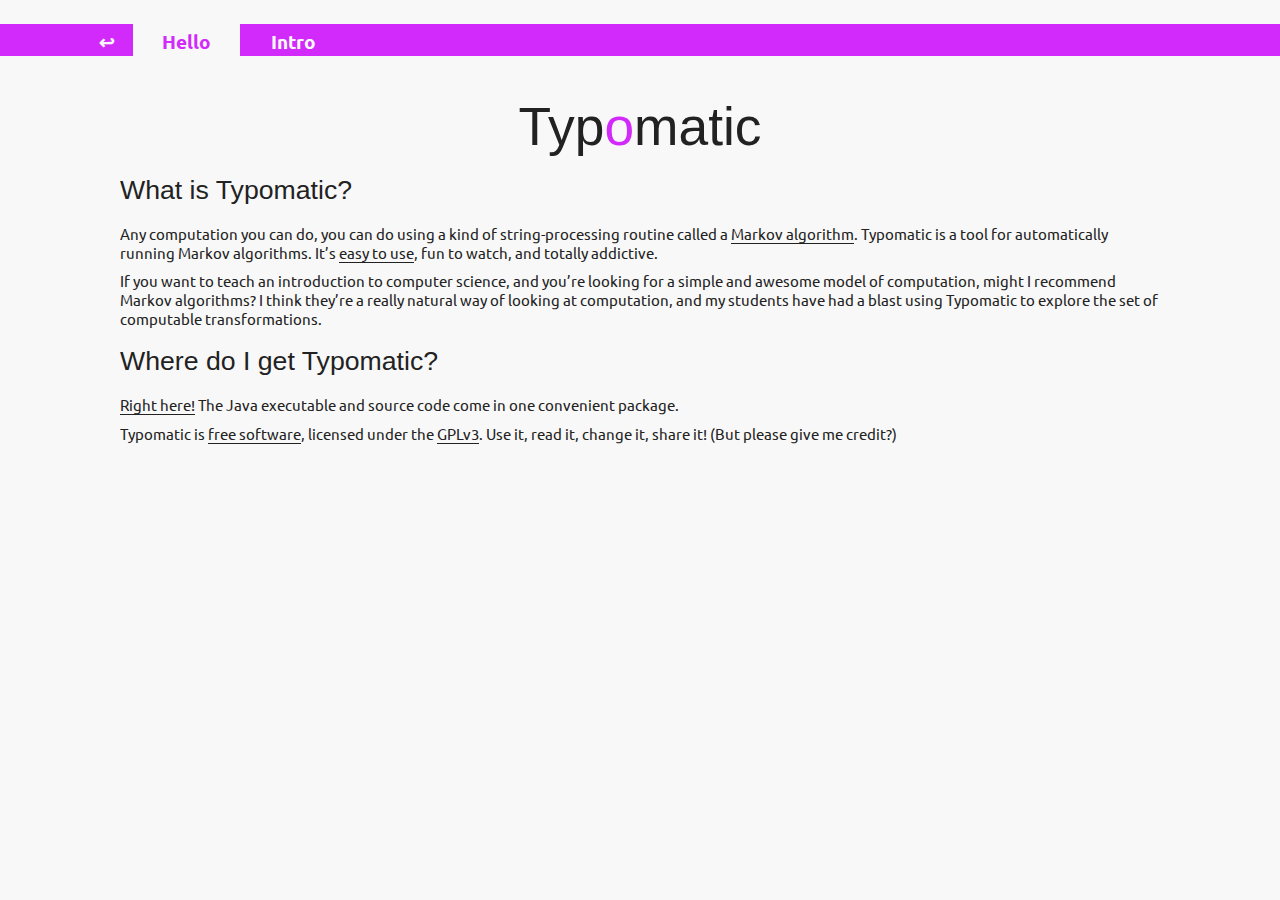
==== web/index.html @ 8097de74 "Web site" ====
<html>

<head>
<title>Typomatic</title>
<link rel="stylesheet" type="text/css" href="http://fonts.googleapis.com/css?family=Ubuntu">
<link rel="stylesheet" type="text/css" href="../monorail.css" />
<link rel="stylesheet" type="text/css" href="typomatic.css" />
<style type="text/css">
#masthead {
	color: #d12afa;
}
#navstripe {
	background-color: #d12afa;
}
ul#navstripe .here {
	color: #d12afa;
}
ul#navstripe a:hover {
	color: #d12afa;
}
em {
	color: #d12afa;
}
</style>
</head>

<body>
<ul id="navstripe">
<li><a class="return" href="../seeing.html">&#8617;</a></li>
<li class="here"><a class="here" href="index.html">Hello</a></li>
<li><a href="introducing.html">Intro</a></li>
</ul>

<div id="content">

<div id="title">Typ<em>o</em>matic</div>
<h1>What is Typomatic?</h1>
<p>Any computation you can do, you can do using a kind of string-processing routine called a <a href="introducing.html#computation">Markov algorithm</a>. Typomatic is a tool for automatically running Markov algorithms. It&rsquo;s <a href="introducing.html#typomatic">easy to use</a>, <!--<a href="">-->fun to watch<!--</a>-->, and totally addictive.</p>
<p>If you want to teach an introduction to computer science, and you&rsquo;re looking for a simple and awesome model of computation, might I recommend Markov algorithms? I think they&rsquo;re a really natural way of looking at computation, and my students have had a blast using Typomatic to explore the set of computable transformations.</p>

<h1>Where do I get Typomatic?</h1>
<p><a href="Typomatic.jar">Right here!</a> The Java executable and source code come in one convenient package.</p>
<p>Typomatic is <a href="http://www.gnu.org/philosophy/free-sw.html">free software</a>, licensed under the <a href="http://www.gnu.org/licenses/#GPL">GPLv3</a>. Use it, read it, change it, share it! (But please give me credit?)</p>

</div>
</body>

</html>
---- monorail.css ----
* {
	margin: 0;
	padding: 0;
	font-family: Arial;
	font-size: 12pt;
}

h1 {
	font-size: 16pt;
	font-weight: bold;
	margin-bottom: 20pt;
}

sup {
	vertical-align: super;
	font-size: smaller;
}

sub {
	vertical-align: sub;
	font-size: smaller;
}

/* masthead and navigation stripe */
/* from top of page to bottom of navigation stripe is 42pt */

#masthead {
	position: absolute;
	alignment-baseline: baseline;
	top: 0;
	right: 60pt;
	margin: 8pt 0 0 0;
	padding: 0 6pt 0 8pt;
	font-size: 36pt;
	font-weight: bold;
	background-color: white;
}

#navstripe {
	float: left;
	width: 100%;
	margin: 18pt 0 0 0;
	padding: 0 0 0 60pt;
	list-style-type: none;
}

ul#navstripe li {
	float: left;
	vertical-align: text-bottom;
}

ul#navstripe li:hover {
	background-color: white;
}

ul#navstripe .here {
	background-color: white;
}

ul#navstripe .return {
	width: 40pt;
}

ul#navstripe a {
	display: block;
	width: 80pt;
	height: 14pt;
	padding: 4pt 0 6pt 0;
	font-size: 14pt;
	font-weight: bold;
	text-align: center;
	color: white;
	text-decoration: none;
}

/* content div */
/* top edge is 60pt below bottom of navigation stripe */

#content {
	position: absolute;
	top: 102pt;
	margin: 0 100pt 0 100pt;
	padding-bottom: 45pt;
}

/* table formatting */

table {
	text-align: left;
	margin: 0;
	padding: 0;
}

table th {
	padding: 0 20pt 4pt 0;
}

table td {
	padding: 0 20pt 4pt 0;
}

table .multi {
	padding-right: 10pt;
}

/* class for basic info sections */

.sec {
	margin-bottom: 20pt;
}

.sec h2 {
	font-weight: bold;
	margin-bottom: 4pt;
}

.sec table td {
	padding: 0 20pt 0 0;
}

.sec p {
	margin-bottom: 8pt;
}

.sec ul {
	margin: 8pt 0 8pt 15pt;
}

.sec ul li {
	margin-bottom: 4pt;
}

/* class for listing publications */

.pub {
	margin-bottom: 20pt;
	overflow: auto; /* for float clearing; see http://css-tricks.com/all-about-floats/ */
}

.pub .title {
	font-weight: bold;
}

.pub .author {
}

.pub .cite {
	margin-top: 4pt;
}

.pub .summary {
	margin-top: 4pt;
}
---- web/typomatic.css ----
* {
	color: #222222;
	font-family: "Ubuntu", Verdana, sans-serif;
	font-size: 11pt;
}

h1 {
	font-family: "Ubuntu Mono", Verdana, sans-serif;
	font-weight: normal;
	font-size: 20pt;
	margin: 0.667em 0 0.667em 0;
}

h2 {
	font-family: "Ubuntu Mono", Verdana, sans-serif;
	font-weight: normal;
	font-size: 16pt;
	margin: 0.667em 0 0.667em 0;
}

p {
	margin: 0.667em 0 0.667em 0;
}

body {
	background-color: #f8f8f8;
}

a, a:active, a:visited {
	color: #222222;
	border-bottom: 1px solid #222222;
	text-decoration: none;
}

a:hover {
	border-bottom: 1px dashed #222222;
}

blockquote {
	margin-left: 30pt;
}

#title {
	font-family: "Ubuntu Mono", Verdana, sans-serif;
	font-size: 40pt;
	text-align: center;
}

/* special fonts */

tt, blockquote, table td {
	font-family: "Ubuntu Mono", Verdana, sans-serif;
	font-size: 13pt;
	font-style: normal;
}

em { /* em will be given a special color on each page */
	font-family: inherit;
	font-size: inherit;
	font-style: inherit;
}

.ft {
	font-size: 12pt;
	font-variant: small-caps;
}

/* content div */
/* top edge should be 30pt below bottom of navigation stripe, */
/* but it looks more like 45pt, which is what i want */

#content {
	top: 72pt;
	margin: 0 90pt 0 90pt;
}

/* stripe color */

#masthead {
	color: #222222;
}

#navstripe {
	background-color: #222222;
}

ul#navstripe .here {
	color: #222222;
}

ul#navstripe a, a:active, a:visited {
	border-bottom: none;
}

ul#navstripe a:hover {
	color: #222222;
}

/* navigation link background matching */

ul#navstripe li:hover {
	background-color: #f8f8f8;
}

ul#navstripe .here {
	background-color: #f8f8f8;
}

ul#navstripe a {
	color: #f8f8f8;
}

/* table formatting */

table {
	text-align: left;
	margin-left: 30;
	padding: 0;
}

table th {
	padding: 0 20pt 4pt 0;
	font-weight: normal;
}

table td {
	padding: 0 20pt 4pt 0;
}
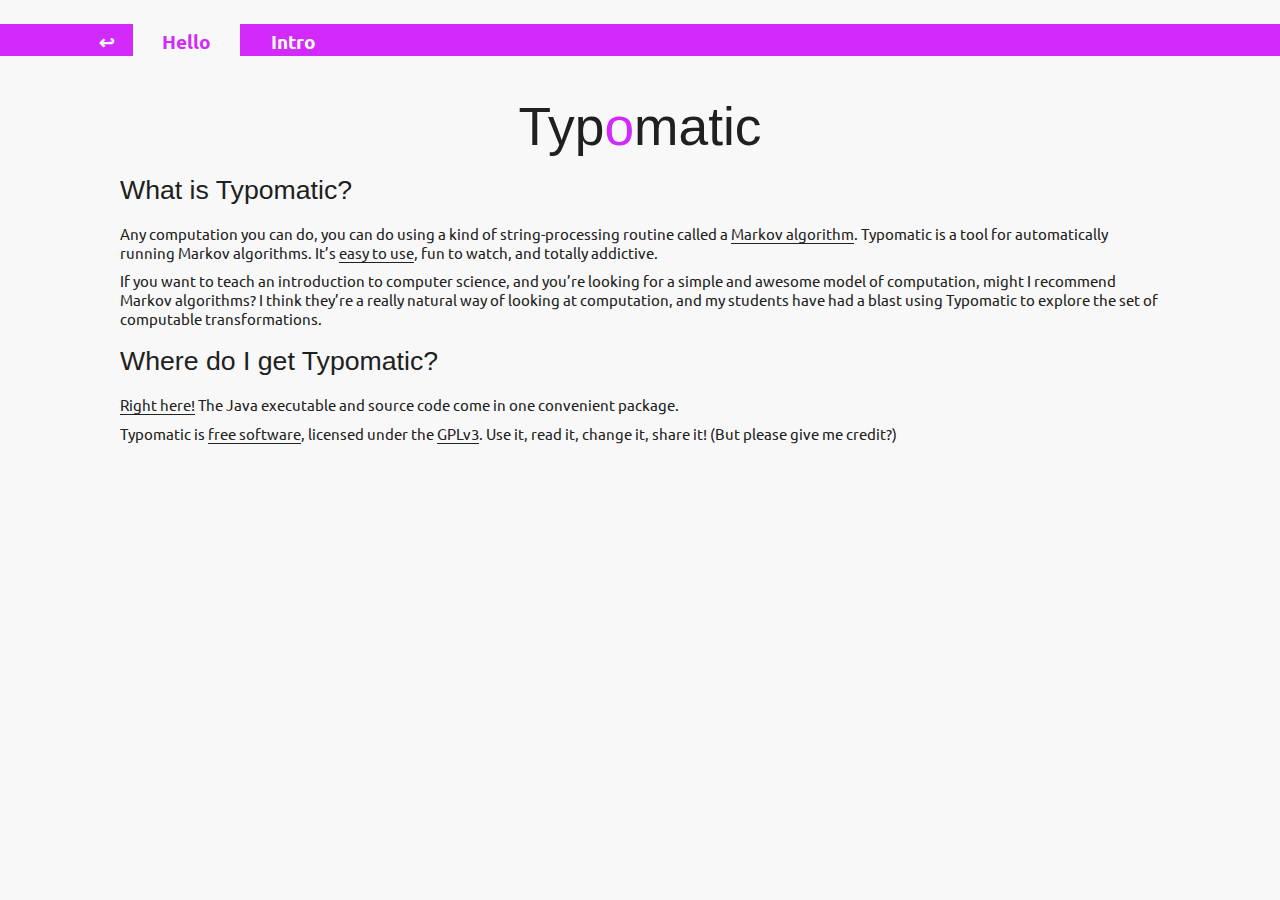
==== commit b2f805fb: "Drop .here class from navbar list items" ====
--- a/web/index.html
+++ b/web/index.html
@@ -27,7 +27,7 @@
 <body>
 <ul id="navstripe">
 <li><a class="return" href="../seeing.html">&#8617;</a></li>
-<li class="here"><a class="here" href="index.html">Hello</a></li>
+<li><a class="here" href="index.html">Hello</a></li>
 <li><a href="introducing.html">Intro</a></li>
 </ul>
 
--- a/monorail.css
+++ b/monorail.css
@@ -1,4 +1,4 @@
-* {
+body {
 	margin: 0;
 	padding: 0;
 	font-family: Arial;
--- a/web/typomatic.css
+++ b/web/typomatic.css
@@ -1,9 +1,3 @@
-* {
-	color: #222222;
-	font-family: "Ubuntu", Verdana, sans-serif;
-	font-size: 11pt;
-}
-
 h1 {
 	font-family: "Ubuntu Mono", Verdana, sans-serif;
 	font-weight: normal;
@@ -24,6 +18,9 @@
 
 body {
 	background-color: #f8f8f8;
+	color: #202020;
+	font-family: "Ubuntu", Verdana, sans-serif;
+	font-size: 11pt;
 }
 
 a, a:active, a:visited {
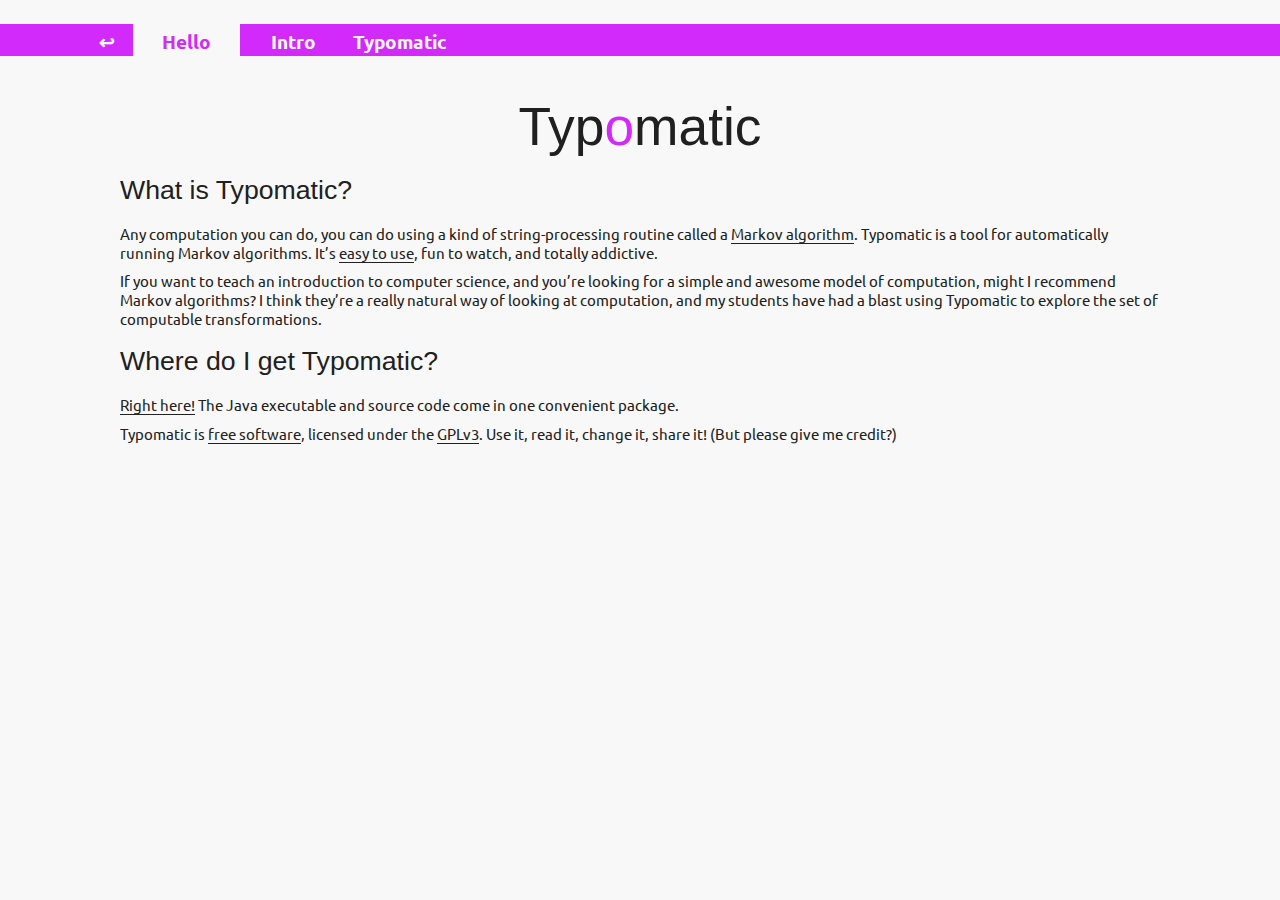
==== commit 0d4d4c17: "Add app page to navbar" ====
--- a/web/index.html
+++ b/web/index.html
@@ -29,6 +29,7 @@
 <li><a class="return" href="../seeing.html">&#8617;</a></li>
 <li><a class="here" href="index.html">Hello</a></li>
 <li><a href="introducing.html">Intro</a></li>
+<li><a href="typomatic.html">Typomatic</a></li>
 </ul>
 
 <div id="content">
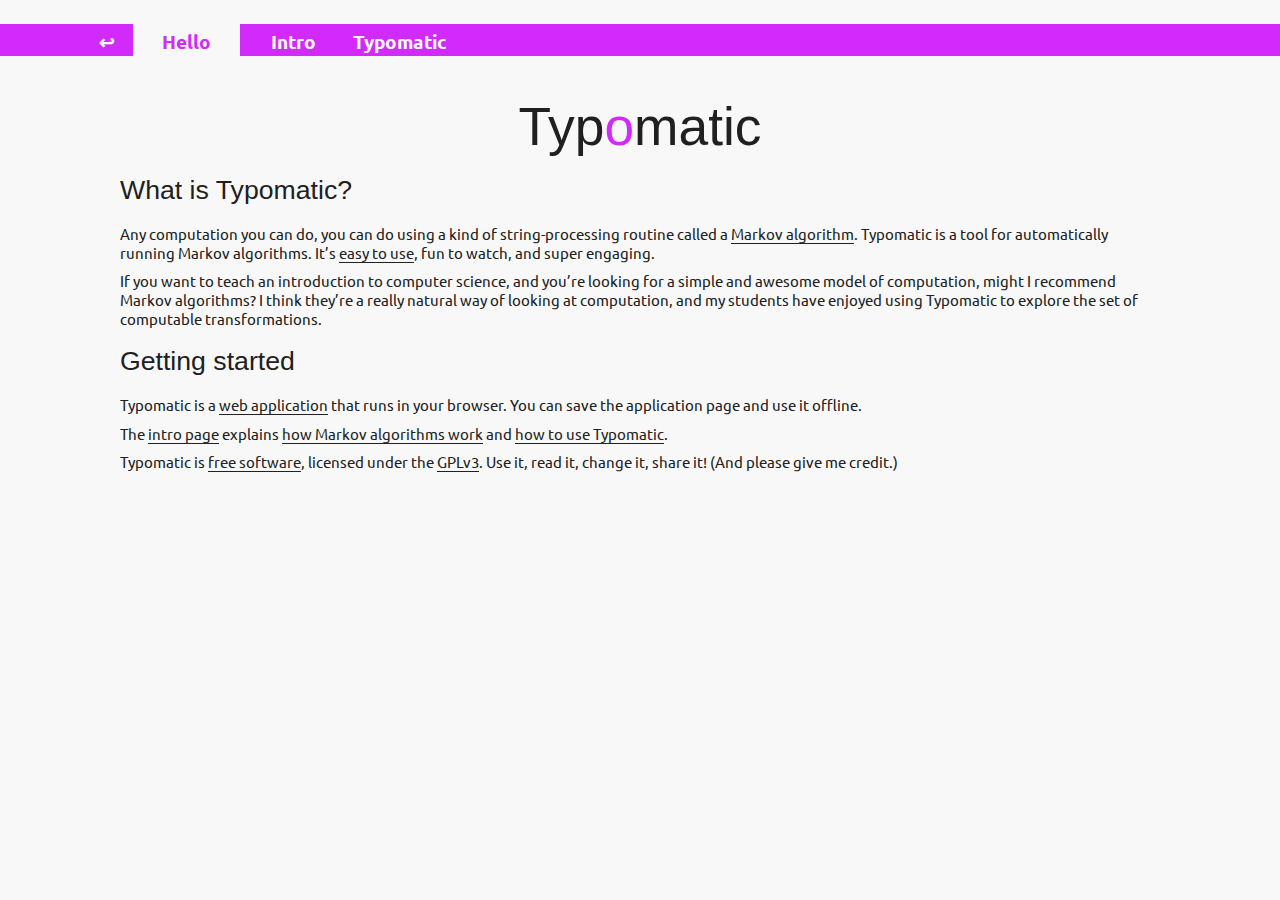
==== commit dbc26460: "Rewrite landing page for JavaScript app" ====
--- a/web/index.html
+++ b/web/index.html
@@ -36,12 +36,13 @@
 
 <div id="title">Typ<em>o</em>matic</div>
 <h1>What is Typomatic?</h1>
-<p>Any computation you can do, you can do using a kind of string-processing routine called a <a href="introducing.html#computation">Markov algorithm</a>. Typomatic is a tool for automatically running Markov algorithms. It&rsquo;s <a href="introducing.html#typomatic">easy to use</a>, <!--<a href="">-->fun to watch<!--</a>-->, and totally addictive.</p>
-<p>If you want to teach an introduction to computer science, and you&rsquo;re looking for a simple and awesome model of computation, might I recommend Markov algorithms? I think they&rsquo;re a really natural way of looking at computation, and my students have had a blast using Typomatic to explore the set of computable transformations.</p>
+<p>Any computation you can do, you can do using a kind of string-processing routine called a <a href="introducing.html#computation">Markov algorithm</a>. Typomatic is a tool for automatically running Markov algorithms. It&rsquo;s <a href="introducing.html#typomatic">easy to use</a>, fun to watch, and super engaging.</p>
+<p>If you want to teach an introduction to computer science, and you&rsquo;re looking for a simple and awesome model of computation, might I recommend Markov algorithms? I think they&rsquo;re a really natural way of looking at computation, and my students have enjoyed using Typomatic to explore the set of computable transformations.</p>
 
-<h1>Where do I get Typomatic?</h1>
-<p><a href="Typomatic.jar">Right here!</a> The Java executable and source code come in one convenient package.</p>
-<p>Typomatic is <a href="http://www.gnu.org/philosophy/free-sw.html">free software</a>, licensed under the <a href="http://www.gnu.org/licenses/#GPL">GPLv3</a>. Use it, read it, change it, share it! (But please give me credit?)</p>
+<h1>Getting started</h1>
+<p>Typomatic is a <a href="typomatic.html">web application</a> that runs in your browser. You can save the application page and use it offline.</p>
+<p>The <a href="introducing.html">intro page</a> explains <a href="introducing.html#computation">how Markov algorithms work</a> and <a href="introducing.html#typomatic">how to use Typomatic</a>.</p>
+<p>Typomatic is <a href="http://www.gnu.org/philosophy/free-sw.html">free software</a>, licensed under the <a href="http://www.gnu.org/licenses/#GPL">GPLv3</a>. Use it, read it, change it, share it! (And please give me credit.)</p>
 
 </div>
 </body>
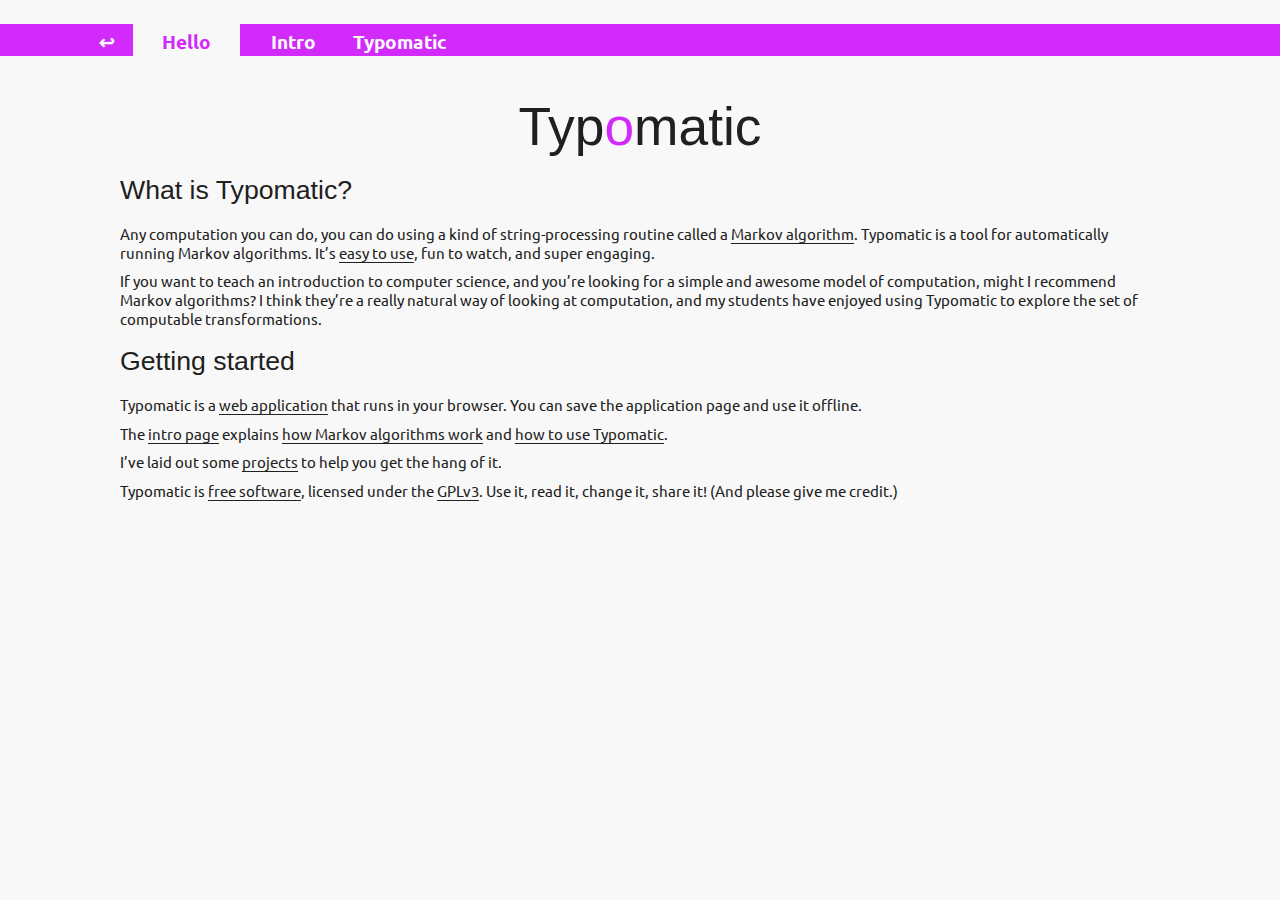
==== commit 0a4e0b0f: "Link project list from landing page" ====
--- a/web/index.html
+++ b/web/index.html
@@ -42,6 +42,7 @@
 <h1>Getting started</h1>
 <p>Typomatic is a <a href="typomatic.html">web application</a> that runs in your browser. You can save the application page and use it offline.</p>
 <p>The <a href="introducing.html">intro page</a> explains <a href="introducing.html#computation">how Markov algorithms work</a> and <a href="introducing.html#typomatic">how to use Typomatic</a>.</p>
+<p>I&rsquo;ve laid out some <a href="projects.pdf">projects</a> to help you get the hang of it.</p>
 <p>Typomatic is <a href="http://www.gnu.org/philosophy/free-sw.html">free software</a>, licensed under the <a href="http://www.gnu.org/licenses/#GPL">GPLv3</a>. Use it, read it, change it, share it! (And please give me credit.)</p>
 
 </div>
--- a/monorail.css
+++ b/monorail.css
@@ -1,6 +1,5 @@
 body {
 	margin: 0;
-	padding: 0;
 	font-family: Arial;
 	font-size: 12pt;
 }
@@ -8,7 +7,13 @@
 h1 {
 	font-size: 16pt;
 	font-weight: bold;
+	margin-top: 0;
 	margin-bottom: 20pt;
+}
+
+h2 {
+	margin: 0;
+	font-size: 12pt;
 }
 
 sup {
@@ -119,11 +124,13 @@
 }
 
 .sec p {
+	margin-top: 0;
 	margin-bottom: 8pt;
 }
 
 .sec ul {
 	margin: 8pt 0 8pt 15pt;
+	padding: 0;
 }
 
 .sec ul li {
